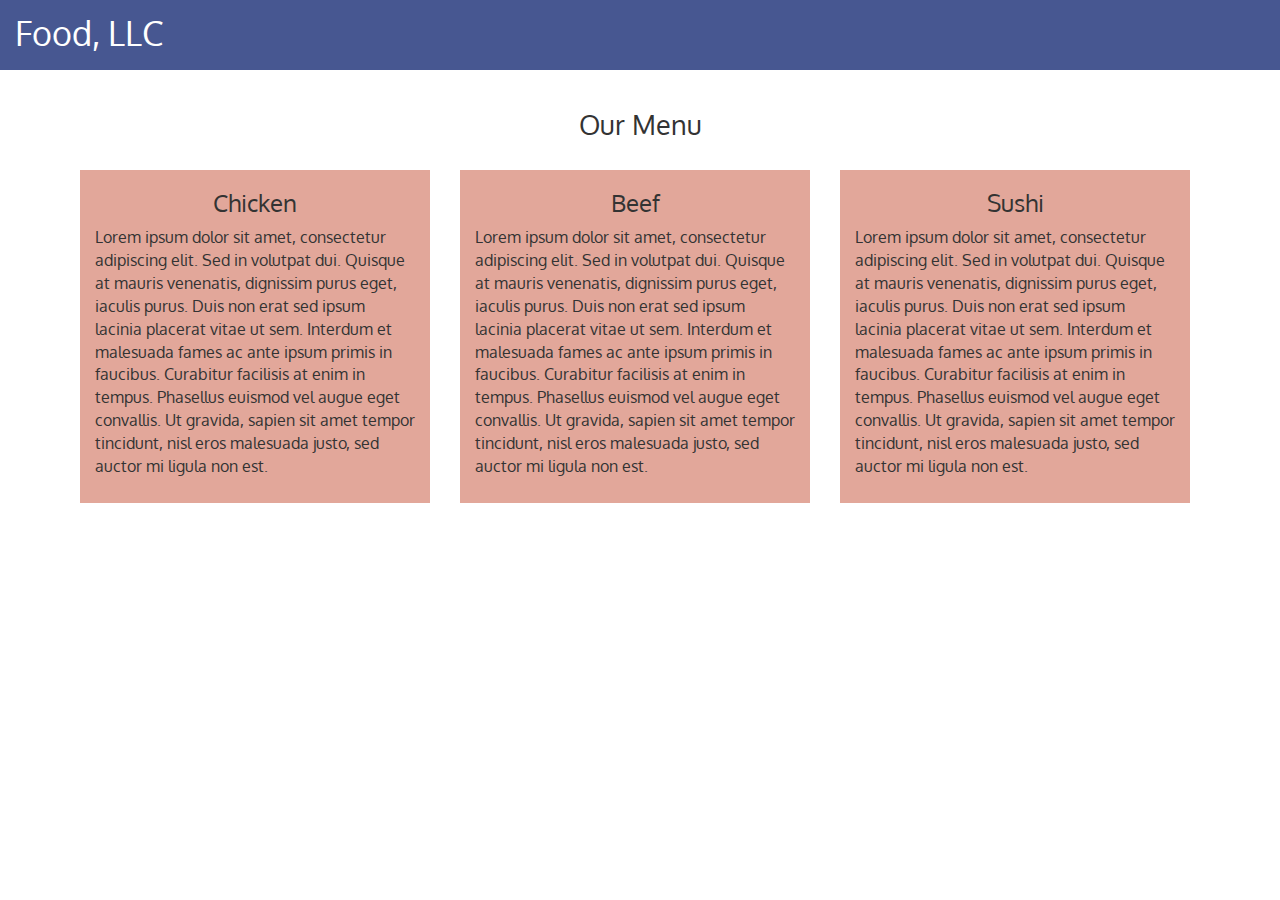
==== module3-solution/index.html @ a4be4143 "Adding assignment for Module 3 - not complete yet" ====
<!DOCTYPE html>
<html lang="en">
<head>
    <meta charset="utf-8">
    <meta http-equiv="X-UA-Compatible" content="IE=edge">
    <meta name="viewport" content="width=device-width, initial-scale=1">
    <title>Module 3 Assignment</title>
    <link rel="stylesheet" href="css/bootstrap.min.css">
    <link rel="stylesheet" href="css/styles.css">
    <link href='https://fonts.googleapis.com/css?family=Oxygen:400,300,700' rel='stylesheet' type='text/css'>
    <link href='https://fonts.googleapis.com/css?family=Lora' rel='stylesheet' type='text/css'>
</head>
    
<body>
    <header>
        <nav id="header-nav" class="navbar navbar-default">
            <div class="container-fluid">
                <div class="navbar-header">
                    <div class="navbar-brand">
                        <a href="index.html"><h1>Food, LLC</h1></a>
                    </div>
               <button type="button" class="navbar-toggle collapsed" data-toggle="collapse" data-target="#collapsable-nav" aria-expanded="false">
                    <span class="sr-only">Toggle navigation</span>
                    <span class="icon-bar"></span>
                    <span class="icon-bar"></span>
                    <span class="icon-bar"></span>
                </button>
                </div>
            
                <div id="collapsable-nav" class="collapse navbar-collapse">
                    <ul id="nav-list" class="nav navbar-nav navbar-right visible-xs">
                        <li><a href="#" class="visible-xs"> Chicken</a></li>
                        <li><a href="#" class="visible-xs"> Beef</a></li>
                        <li><a href="#" class="visible-xs"> Sushi</a></li>
                    </ul>
                </div><!-- #nav-list -->
            </div><!-- container -->
        </nav><!-- header-nav -->
    </header>
    
    

   <!-- Page Title --> 
    
    <div class="container">
        <h2 class="text-center">Our Menu</h2>
    </div>

    
    
   <!-- MAIN CONTENT -->
    
    <div id="main-content" class="container">
        <div id="food-types" class="row">
            <div class="col-md-4 col-sm-6 col-xs-12">
                 <div class="meat-tile">
                    <h3 id="chicken">Chicken</h3>
                    <p>Lorem ipsum dolor sit amet, consectetur adipiscing elit. Sed in volutpat dui. Quisque at mauris venenatis, dignissim purus eget, iaculis purus. Duis non erat sed ipsum lacinia placerat vitae ut sem. Interdum et malesuada fames ac ante ipsum primis in faucibus. Curabitur facilisis at enim in tempus. Phasellus euismod vel augue eget convallis. Ut gravida, sapien sit amet tempor tincidunt, nisl eros malesuada justo, sed auctor mi ligula non est.</p>
                </div>
            </div>
            <div class="col-md-4 col-sm-6 col-xs-12">
                 <div class="meat-tile">
                    <h3 id="beef">Beef</h3>
                    <p>Lorem ipsum dolor sit amet, consectetur adipiscing elit. Sed in volutpat dui. Quisque at mauris venenatis, dignissim purus eget, iaculis purus. Duis non erat sed ipsum lacinia placerat vitae ut sem. Interdum et malesuada fames ac ante ipsum primis in faucibus. Curabitur facilisis at enim in tempus. Phasellus euismod vel augue eget convallis. Ut gravida, sapien sit amet tempor tincidunt, nisl eros malesuada justo, sed auctor mi ligula non est.</p>
                </div>
            </div>
            <div class="col-md-4 col-sm-12 col-xs-12">
                 <div class="meat-tile">
                    <h3 id="sushi">Sushi</h3>
                    <p>Lorem ipsum dolor sit amet, consectetur adipiscing elit. Sed in volutpat dui. Quisque at mauris venenatis, dignissim purus eget, iaculis purus. Duis non erat sed ipsum lacinia placerat vitae ut sem. Interdum et malesuada fames ac ante ipsum primis in faucibus. Curabitur facilisis at enim in tempus. Phasellus euismod vel augue eget convallis. Ut gravida, sapien sit amet tempor tincidunt, nisl eros malesuada justo, sed auctor mi ligula non est.</p>
                </div>
            </div>
        </div>
    </div>

    
  <!-- jQuery (Bootstrap JS plugins depend on it) -->
  <script src="js/jquery-2.1.4.min.js"></script>
  <script src="js/bootstrap.min.js"></script>
  <script src="js/script.js"></script>
</body>
</html>
---- module3-solution/css/styles.css ----
/************ Base Styles ************/

body {
  font-size: 16px;
  color: #333;
  font-family: 'Oxygen', sans-serif;
}

.container h2 {
    font-size: 1.7em;
    margin: 20px 0;
}

h3 {
    text-align: center;
    margin-top: 5px;
    margin-bottom: 10px;
}

.row {
    width: 100%;
}

.meat-tile {
    background: #e2a79a;
    padding: 15px;
    margin: 10px;
    width: 100%;
}

/************ Header ************/
#header-nav {
    background-color: #475791;
    border-radius: 0;
    border: 0;
    height: 70px;
}

#header-nav h1 {
    color: #fff;
    font-size: 1.9em;
    margin-top: -1px;
}

navbar-header button.navbar-toggle, .navbar-header .icon-bar {
    border: 1px solid #fff;
}

.navbar-header button.navbar-toggle {
    margin-top: 15px;
}

.navbar-collapse {
    border: 0;
}

#nav-list {
    margin-top: 10px;
    background-color: #8d5178;
}

#nav-list a {
    color: #fff;
    text-align: center;
}

#nav-list a:hover {
    background: #a096ab;
}

#nav-list li {
    font-size: 1.6em;
    margin: 0;
    border: 1px solid #a096ab;
}



/************ LARGE SCREENS ************/
@media (min-width: 768px) {

}



/************ SMALL SCREENS ************/
@media (min-width: 481px) and (max-width: 767px) {
    
}



/************ EXTRA SMALL SCREENS ************/
@media (max-width: 480px) {
    #header-nav .navbar-brand h1 {
        font-size: 1.5em;
        margin-top: 5px;
    }
}
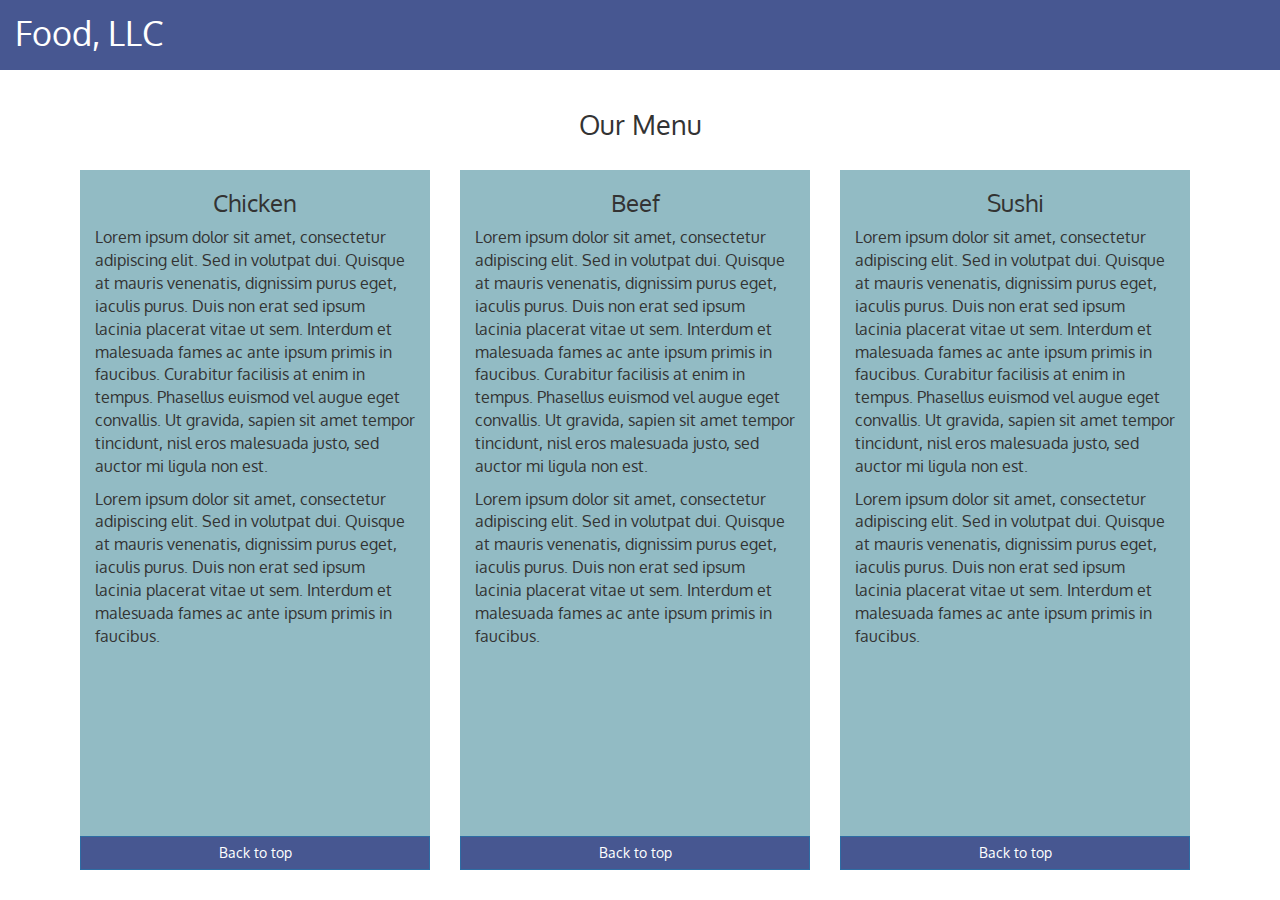
==== commit d70837ef: "Final changes to Assignment 3" ====
--- a/module3-solution/index.html
+++ b/module3-solution/index.html
@@ -17,7 +17,7 @@
             <div class="container-fluid">
                 <div class="navbar-header">
                     <div class="navbar-brand">
-                        <a href="index.html"><h1>Food, LLC</h1></a>
+                        <a href="index.html"><h1 id="top">Food, LLC</h1></a>
                     </div>
                <button type="button" class="navbar-toggle collapsed" data-toggle="collapse" data-target="#collapsable-nav" aria-expanded="false">
                     <span class="sr-only">Toggle navigation</span>
@@ -29,9 +29,9 @@
             
                 <div id="collapsable-nav" class="collapse navbar-collapse">
                     <ul id="nav-list" class="nav navbar-nav navbar-right visible-xs">
-                        <li><a href="#" class="visible-xs"> Chicken</a></li>
-                        <li><a href="#" class="visible-xs"> Beef</a></li>
-                        <li><a href="#" class="visible-xs"> Sushi</a></li>
+                        <li><a href="#chicken" class="text-center visible-xs"> Chicken</a></li>
+                        <li><a href="#beef" class="text-center visible-xs"> Beef</a></li>
+                        <li><a href="#sushi" class="text-center visible-xs"> Sushi</a></li>
                     </ul>
                 </div><!-- #nav-list -->
             </div><!-- container -->
@@ -39,7 +39,6 @@
     </header>
     
     
-
    <!-- Page Title --> 
     
     <div class="container">
@@ -56,18 +55,24 @@
                  <div class="meat-tile">
                     <h3 id="chicken">Chicken</h3>
                     <p>Lorem ipsum dolor sit amet, consectetur adipiscing elit. Sed in volutpat dui. Quisque at mauris venenatis, dignissim purus eget, iaculis purus. Duis non erat sed ipsum lacinia placerat vitae ut sem. Interdum et malesuada fames ac ante ipsum primis in faucibus. Curabitur facilisis at enim in tempus. Phasellus euismod vel augue eget convallis. Ut gravida, sapien sit amet tempor tincidunt, nisl eros malesuada justo, sed auctor mi ligula non est.</p>
+                    <p>Lorem ipsum dolor sit amet, consectetur adipiscing elit. Sed in volutpat dui. Quisque at mauris venenatis, dignissim purus eget, iaculis purus. Duis non erat sed ipsum lacinia placerat vitae ut sem. Interdum et malesuada fames ac ante ipsum primis in faucibus.</p>
+                    <a href="#top" class="btn btn-primary btn-block">Back to top</a>
                 </div>
             </div>
             <div class="col-md-4 col-sm-6 col-xs-12">
                  <div class="meat-tile">
                     <h3 id="beef">Beef</h3>
                     <p>Lorem ipsum dolor sit amet, consectetur adipiscing elit. Sed in volutpat dui. Quisque at mauris venenatis, dignissim purus eget, iaculis purus. Duis non erat sed ipsum lacinia placerat vitae ut sem. Interdum et malesuada fames ac ante ipsum primis in faucibus. Curabitur facilisis at enim in tempus. Phasellus euismod vel augue eget convallis. Ut gravida, sapien sit amet tempor tincidunt, nisl eros malesuada justo, sed auctor mi ligula non est.</p>
+                    <p>Lorem ipsum dolor sit amet, consectetur adipiscing elit. Sed in volutpat dui. Quisque at mauris venenatis, dignissim purus eget, iaculis purus. Duis non erat sed ipsum lacinia placerat vitae ut sem. Interdum et malesuada fames ac ante ipsum primis in faucibus.</p>
+                    <a href="#top" class="btn btn-primary btn-block">Back to top</a>
                 </div>
             </div>
             <div class="col-md-4 col-sm-12 col-xs-12">
                  <div class="meat-tile">
                     <h3 id="sushi">Sushi</h3>
                     <p>Lorem ipsum dolor sit amet, consectetur adipiscing elit. Sed in volutpat dui. Quisque at mauris venenatis, dignissim purus eget, iaculis purus. Duis non erat sed ipsum lacinia placerat vitae ut sem. Interdum et malesuada fames ac ante ipsum primis in faucibus. Curabitur facilisis at enim in tempus. Phasellus euismod vel augue eget convallis. Ut gravida, sapien sit amet tempor tincidunt, nisl eros malesuada justo, sed auctor mi ligula non est.</p>
+                    <p>Lorem ipsum dolor sit amet, consectetur adipiscing elit. Sed in volutpat dui. Quisque at mauris venenatis, dignissim purus eget, iaculis purus. Duis non erat sed ipsum lacinia placerat vitae ut sem. Interdum et malesuada fames ac ante ipsum primis in faucibus.</p>
+                    <a href="#top" class="btn btn-primary btn-block">Back to top</a>
                 </div>
             </div>
         </div>
--- a/module3-solution/css/styles.css
+++ b/module3-solution/css/styles.css
@@ -22,11 +22,30 @@
 }
 
 .meat-tile {
-    background: #e2a79a;
+    position: relative;
+    background: #92bbc4;
     padding: 15px;
     margin: 10px;
     width: 100%;
+    height: 700px;
 }
+
+.meat-tile .btn-block {
+    background-color: #475791;
+    border-radius: 0;
+    position: absolute;
+    bottom: 0;
+    right: 0;
+}
+
+.meat-tile .btn-block:hover {
+    background-color: #9EA8CE;
+    color: #475791;
+    text-shadow: 1px 1px 1px #000;
+    border-radius: 0;
+    border: 1px solid #475791;
+}
+
 
 /************ Header ************/
 #header-nav {
@@ -34,6 +53,7 @@
     border-radius: 0;
     border: 0;
     height: 70px;
+    z-index: 20;
 }
 
 #header-nav h1 {
@@ -56,12 +76,12 @@
 
 #nav-list {
     margin-top: 10px;
-    background-color: #8d5178;
+    background-color: #5D4792;
 }
 
 #nav-list a {
     color: #fff;
-    text-align: center;
+
 }
 
 #nav-list a:hover {
